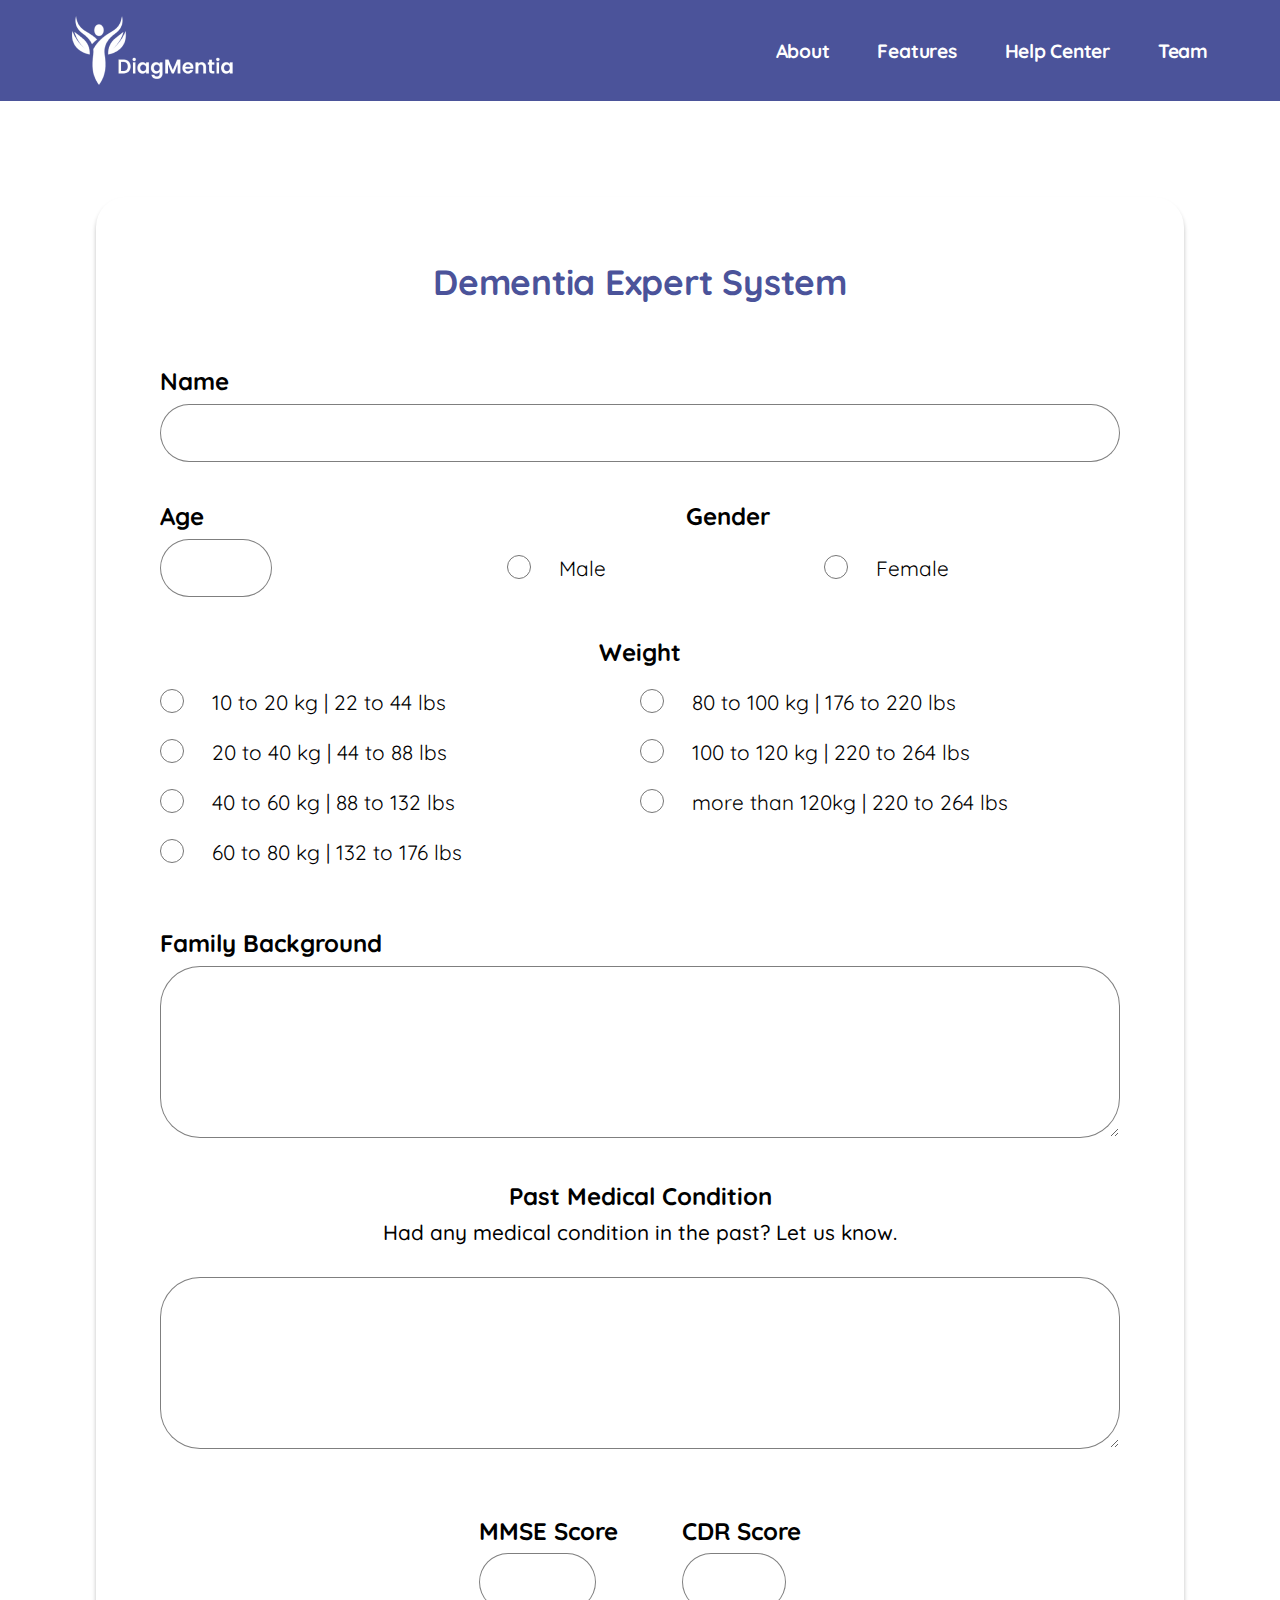
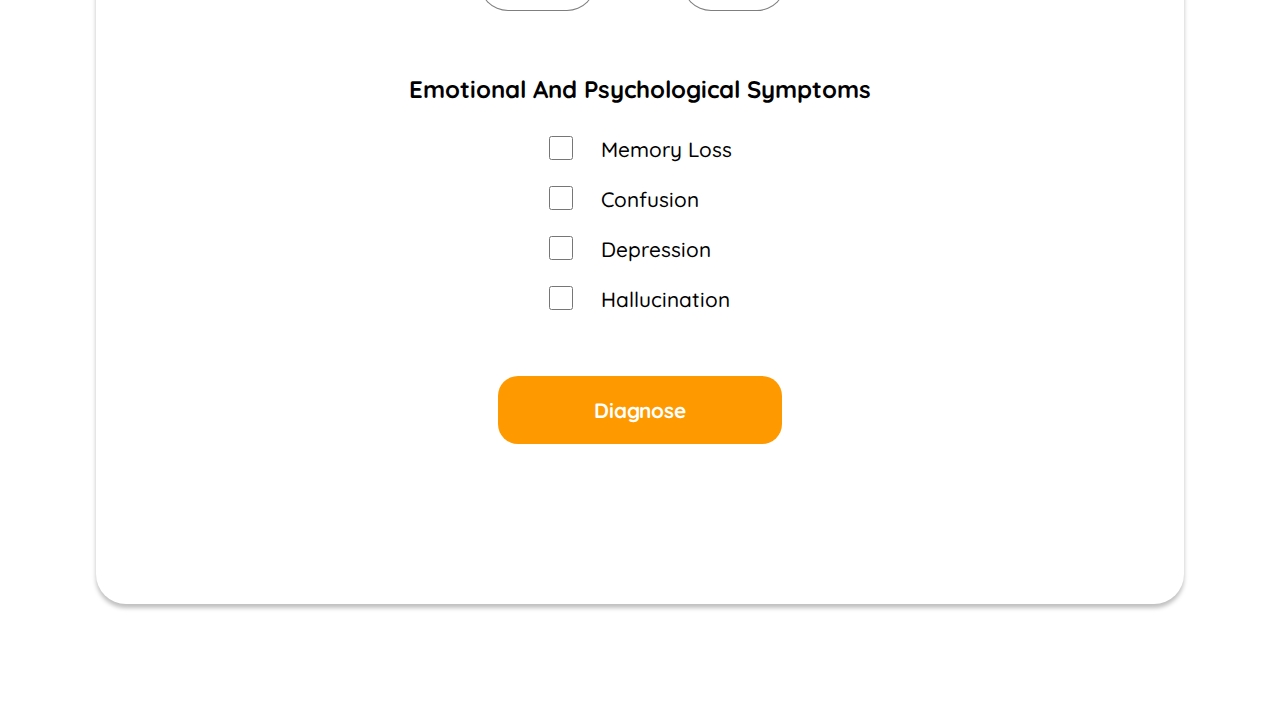
==== diagnose.html @ 1ebf8d58 "Testing page" ====
<!DOCTYPE html>
<html lang="en">
	<head>
		<meta charset="UTF-8" />
		<meta name="viewport" content="width=device-width, initial-scale=1.0" />
		<link rel="preconnect" href="https://fonts.googleapis.com" />
		<link rel="preconnect" href="https://fonts.gstatic.com" crossorigin />
		<link href="https://fonts.googleapis.com/css2?family=Quicksand:wght@400;500;600;700&display=swap" rel="stylesheet" />

		<link rel="stylesheet" href="./css/global.css" />
		<link rel="stylesheet" href="./css/diagnose.css" />
		<title>Diagmentia</title>
	</head>
	<body>
		<!-- Navbar start -->
		<header>
			<img src="./assets/images/logo.png" alt="DiagMentia" />

			<nav>
				<ul>
					<li>About</li>
					<li>Features</li>
					<li>Help Center</li>
					<li>Team</li>
				</ul>
			</nav>
		</header>
		<!-- Navbar end -->

		<!-- Main start -->
		<main>
			<h2>Dementia Expert System</h2>

			<form>
				<section class="first-section">
					<div>
						<label for="name">Name</label>
						<input type="text" name="name" id="name" class="name" required />
					</div>

					<div class="age-gender">
						<div>
							<label for="age">Age</label>
							<input type="number" name="age" id="age" class="age" required />
						</div>

						<div class="gender-con">
							<label for="gender">Gender</label>

							<div>
								<span class="radio-group"><input type="radio" name="gender" value="Male" required /> Male </span>
								<span class="radio-group"><input type="radio" name="gender" value="Female" required /> Female </span>
							</div>
						</div>
					</div>

					<div class="weight-con">
						<label for="weight">Weight</label>

						<div>
							<div>
								<span class="radio-group"
									><input type="radio" name="weight" value="10 to 20 kg | 22 to 44 lbs" required /> 10 to 20 kg | 22 to 44 lbs
								</span>
								<span class="radio-group"
									><input type="radio" name="weight" value="20 to 40 kg | 44 to 88 lbs" required /> 20 to 40 kg | 44 to 88 lbs
								</span>
								<span class="radio-group"
									><input type="radio" name="weight" value="40 to 60 kg | 88 to 132 lbs" required /> 40 to 60 kg | 88 to 132 lbs
								</span>
								<span class="radio-group"
									><input type="radio" name="weight" value="60 to 80 kg | 132 to 176 lbs" required /> 60 to 80 kg | 132 to 176 lbs
								</span>
							</div>

							<div>
								<span class="radio-group"
									><input type="radio" name="weight" value="80 to 100 kg | 176 to 220 lbs" required /> 80 to 100 kg | 176 to 220 lbs
								</span>
								<span class="radio-group"
									><input type="radio" name="weight" value="100 to 120 kg | 220 to 264 lbs" required /> 100 to 120 kg | 220 to 264 lbs
								</span>
								<span class="radio-group"
									><input type="radio" name="weight" value="more than 120kg | 220 to 264 lbs" required /> more than 120kg | 220 to 264 lbs
								</span>
							</div>
						</div>
					</div>

					<div>
						<label for="background">Family Background</label>
						<textarea name="background" id="background" cols="30" rows="6"></textarea>
					</div>
				</section>

				<section class="second-section">
					<div class="condition">
						<label for="condition">Past Medical Condition </label>
						<p>Had any medical condition in the past? Let us know.</p>
						<textarea name="condition" id="condition" cols="30" rows="6"></textarea>
					</div>

					<div class="scores">
						<div>
							<label for="mmse">MMSE Score</label>
							<input type="number" name="mmse" id="mmse" min="0" max="30" required />
						</div>

						<div>
							<label for="cdr">CDR Score</label>
							<input type="number" name="cdr" id="cdr" min="0" max="3" required />
						</div>
					</div>

					<div class="symptoms">
						<label for="symptoms">Emotional And Psychological Symptoms</label>

						<div>
							<span class="radio-group"><input type="checkbox" name="symptoms" id="symptoms" value="Memory Loss" /> Memory Loss </span>
							<span class="radio-group"><input type="checkbox" name="symptoms" id="symptoms" value="Confusion" /> Confusion </span>
							<span class="radio-group"><input type="checkbox" name="symptoms" id="symptoms" value="Depression" /> Depression </span>
							<span class="radio-group"><input type="checkbox" name="symptoms" id="symptoms" value="Hallucination" /> Hallucination </span>
						</div>
					</div>

					<button>Diagnose</button>
				</section>
			</form>

			<section id="result" class="result">
				<h3>Result</h3>

				<div>Diagnosis: <span>Dementia</span></div>
				<div>Diagnosis Range: <span>Severe Dementia</span></div>
				<div>
					Positive Symptoms

					<div class="result-symptoms">
						<div>Memory Loss</div>
						<div>Confusion</div>
						<div>Depression</div>
						<div>Agitation</div>
						<div>Hallucination</div>
					</div>
				</div>

				<div class="btn-group">
					<button>Re-take Test</button>
					<button>Print</button>
				</div>
			</section>
		</main>
		<!-- Main end -->
	</body>
</html>
---- css/global.css ----
* {
	box-sizing: border-box;
	padding: 0;
	margin: 0;
}
body {
	font-weight: 400;
	font-family: 'Quicksand', sans-serif;
}
img {
	max-width: 100%;
}
header {
	display: flex;
	align-items: center;
	justify-content: space-between;
	padding: 1rem 4.5rem;
	background: #4b539a;
}
button {
	border-radius: 1.25rem;
	background: #ff9900;
	color: #ffffff;
	font-size: 1.3rem;
	font-family: 'Quicksand', sans-serif;
	font-weight: 700;
	line-height: 1.25rem;
	letter-spacing: -0.015rem;
	padding: 1.5rem 6rem;
	border: none;
	cursor: pointer;
}
h2 {
	font-size: 2.2rem;
	font-weight: 700;
	line-height: 120%;
	letter-spacing: -0.015rem;
}
nav ul {
	list-style: none;
	display: flex;
	align-items: center;
	gap: 3rem;
	color: #ffffff;
	font-size: 1.2rem;
	font-weight: 700;
	line-height: 1.25rem;
	letter-spacing: -0.015rem;
}
---- css/diagnose.css ----
main {
	border-radius: 30px;
	box-shadow: 0px 4px 4px 0px rgba(0, 0, 0, 0.25);
	margin: 6rem;
	padding: 4rem 4rem;
}
main h2 {
	color: #4b539a;
	text-align: center;
	margin-bottom: 4rem;
}

form {
	padding-bottom: 6rem;
}

.first-section > div {
	margin-bottom: 2.5rem;
}

label {
	font-size: 1.5rem;
	font-weight: 700;
	line-height: 120%;
	display: block;
	margin-bottom: 0.5rem;
}

input[type='text'],
input[type='number'] {
	border-radius: 40px;
	border: 1px solid rgba(0, 0, 0, 0.5);
	padding: 1rem 2rem;
	font-size: 1.3rem;
}
input.name {
	width: 100%;
}
input.age {
	width: 7rem;
}
input::-webkit-outer-spin-button,
input::-webkit-inner-spin-button {
	-webkit-appearance: none;
	margin: 0;
}

input[type='number'] {
	-moz-appearance: textfield;
	appearance: textfield;
}

.radio-group {
	display: flex;
	gap: 1.75rem;
	font-size: 1.3rem;
}
input[type='radio'],
input[type='checkbox'] {
	width: 24px;
	height: 24px;
	accent-color: darkgoldenrod;
	flex-shrink: 0;
}
.age-gender {
	display: flex;
	gap: 4rem;
}
.gender-con {
	flex: 1;
}
.gender-con label {
	text-align: center;
}
.gender-con > div {
	display: flex;
	align-items: center;
	justify-content: space-evenly;
	gap: 3rem;
	height: 59px;
}

.weight-con label {
	text-align: center;
	margin-bottom: 1.4rem;
}
.weight-con > div {
	display: grid;
	grid-template-columns: 1fr 1fr;
}
.weight-con span {
	margin-bottom: 1.5rem;
}

textarea {
	border-radius: 40px;
	border: 1px solid rgba(0, 0, 0, 0.5);
	padding: 1rem 2rem;
	font-size: 1.3rem;
	width: 100%;
	resize: vertical;
}

.second-section > div {
	margin-bottom: 4rem;
}
.second-section .scores {
	display: flex;
	justify-content: center;
	gap: 4rem;
}
.condition {
	text-align: center;
}
.condition p {
	font-size: 1.3rem;
	font-weight: 500;
	margin-bottom: 2rem;
}
.symptoms label {
	text-align: center;
}
.symptoms > div {
	width: max-content;
	font-weight: 500;
	margin: 2rem auto 0;
}
.symptoms span {
	margin-bottom: 1.5rem;
}

.second-section > button {
	margin: auto;
	display: block;
}

section.result {
	display: none;
}
section.result h3 {
	color: #4b539a;
	margin-bottom: 1rem;
	font-size: 1.7rem;
	font-weight: 700;
	line-height: 120%;
	letter-spacing: -0.015rem;
}

section.result > div {
	font-size: 1.5rem;
	font-weight: 700;
	line-height: 120%;
	margin-bottom: 1rem;
}
section.result > div span,
.result-symptoms {
	color: #ff9900;
}
.result-symptoms {
	margin-top: 0.5rem;
}
.result-symptoms > div {
	margin-bottom: 0.5rem;
}
.btn-group {
	display: flex;
	gap: 2rem;
	margin-top: 4rem;
}
.btn-group button {
	flex: 1;
}
.btn-group button:last-child {
	color: #ff9900;
	border: 1px solid #000;
	background-color: transparent;
}
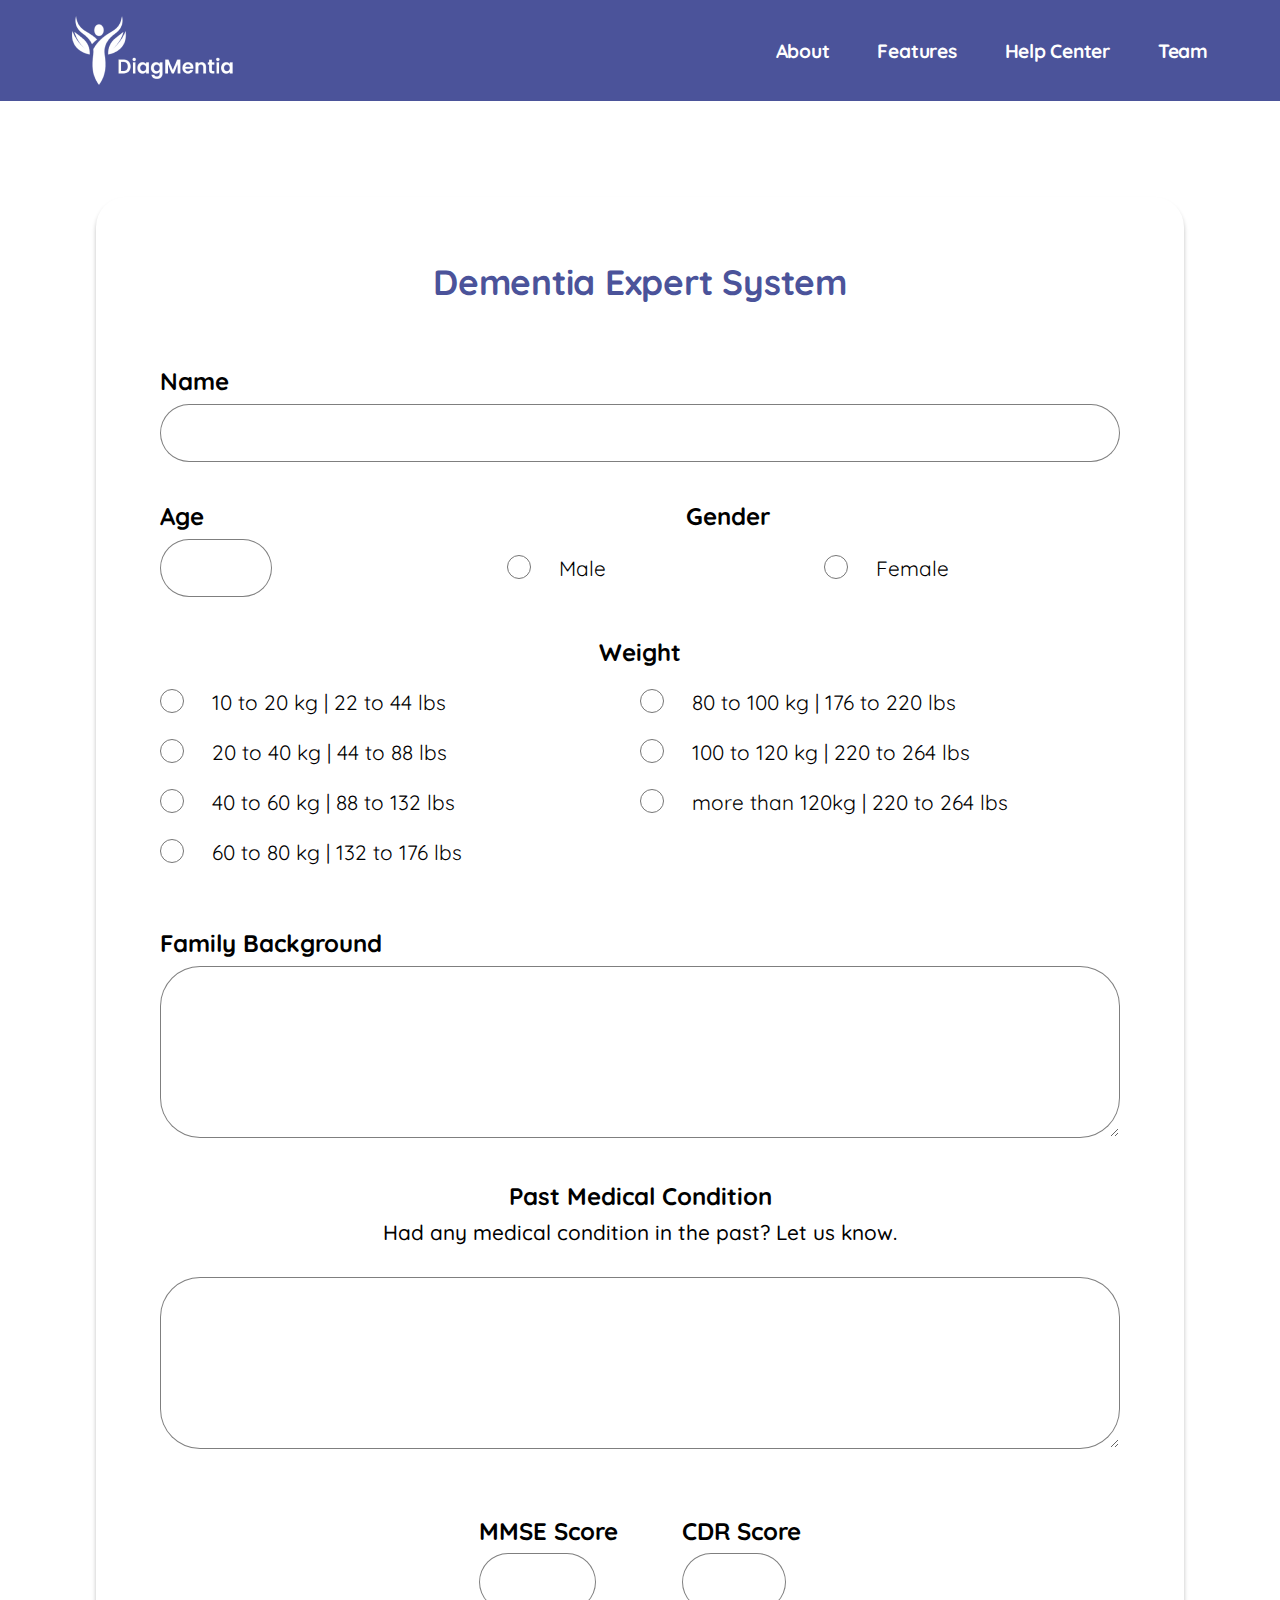
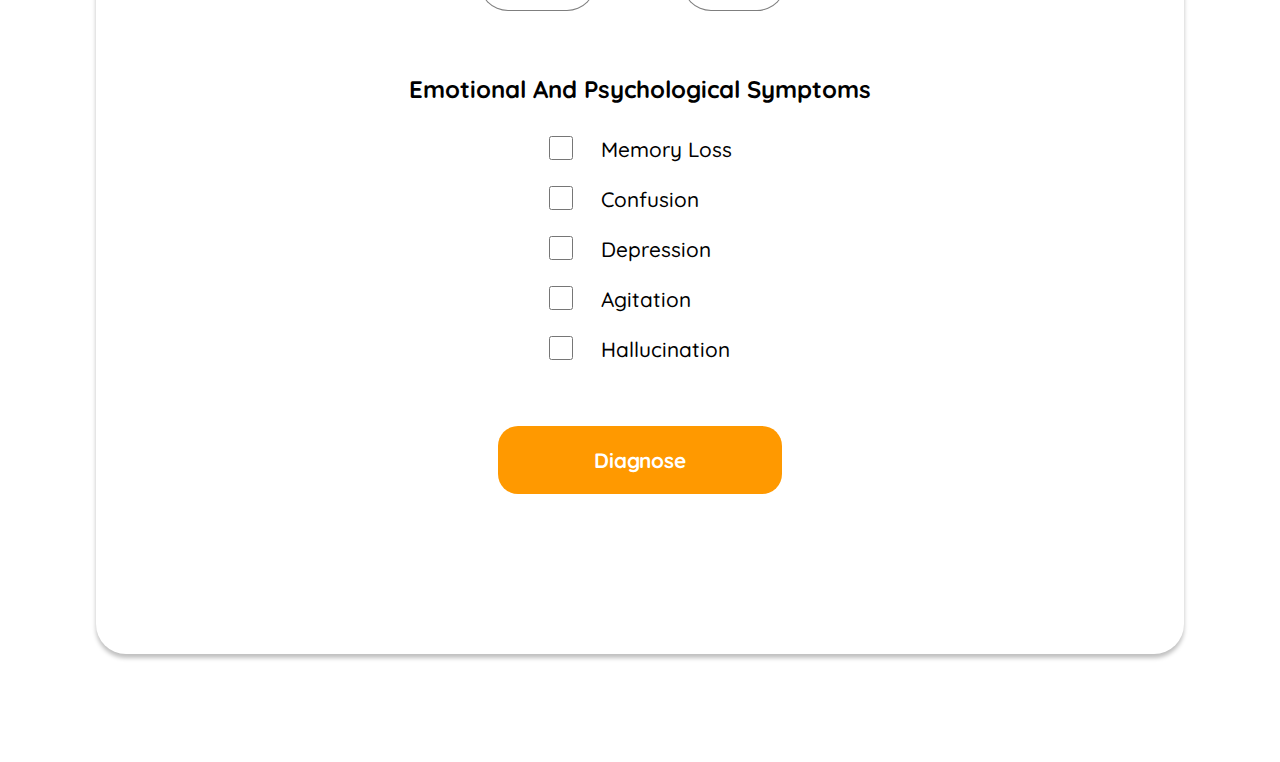
==== commit 1749f4e7: "Integrated python and javascript" ====
--- a/diagnose.html
+++ b/diagnose.html
@@ -10,6 +10,8 @@
 		<link rel="stylesheet" href="./css/global.css" />
 		<link rel="stylesheet" href="./css/diagnose.css" />
 		<title>Diagmentia</title>
+
+		<script src="./scripts/diagnose.js" defer></script>
 	</head>
 	<body>
 		<!-- Navbar start -->
@@ -31,7 +33,7 @@
 		<main>
 			<h2>Dementia Expert System</h2>
 
-			<form>
+			<form id="form">
 				<section class="first-section">
 					<div>
 						<label for="name">Name</label>
@@ -116,10 +118,11 @@
 						<label for="symptoms">Emotional And Psychological Symptoms</label>
 
 						<div>
-							<span class="radio-group"><input type="checkbox" name="symptoms" id="symptoms" value="Memory Loss" /> Memory Loss </span>
-							<span class="radio-group"><input type="checkbox" name="symptoms" id="symptoms" value="Confusion" /> Confusion </span>
-							<span class="radio-group"><input type="checkbox" name="symptoms" id="symptoms" value="Depression" /> Depression </span>
-							<span class="radio-group"><input type="checkbox" name="symptoms" id="symptoms" value="Hallucination" /> Hallucination </span>
+							<span class="radio-group"><input type="checkbox" name="symptoms" id="memory-loss" value="Memory Loss" /> Memory Loss </span>
+							<span class="radio-group"><input type="checkbox" name="symptoms" id="confusion" value="Confusion" /> Confusion </span>
+							<span class="radio-group"><input type="checkbox" name="symptoms" id="depression" value="Depression" /> Depression </span>
+							<span class="radio-group"><input type="checkbox" name="symptoms" id="agitation" value="Agitation" /> Agitation </span>
+							<span class="radio-group"><input type="checkbox" name="symptoms" id="hallucinations" value="Hallucination" /> Hallucination </span>
 						</div>
 					</div>
 
@@ -130,12 +133,18 @@
 			<section id="result" class="result">
 				<h3>Result</h3>
 
-				<div>Diagnosis: <span>Dementia</span></div>
-				<div>Diagnosis Range: <span>Severe Dementia</span></div>
+				<div>Name: <span id="name-result"></span></div>
+				<div>Age: <span id="age-result"></span></div>
+				<div>Gender: <span id="gender-result"></span></div>
+				<div>Weight: <span id="weight-result"></span></div>
+				<div>Family Background: <span id="background-result"></span></div>
+				<div>Previous medical condition: <span id="condition-result"></span></div>
+				<div>Diagnosis: <span id="diagnosis-result"></span></div>
+				<div>Diagnosis Range: <span id="range-result"></span></div>
 				<div>
-					Positive Symptoms
+					Positive Symptoms:
 
-					<div class="result-symptoms">
+					<div class="result-symptoms" id="result-symptoms">
 						<div>Memory Loss</div>
 						<div>Confusion</div>
 						<div>Depression</div>
@@ -145,8 +154,8 @@
 				</div>
 
 				<div class="btn-group">
-					<button>Re-take Test</button>
-					<button>Print</button>
+					<button id="retake">Re-take Test</button>
+					<button id="print">Print</button>
 				</div>
 			</section>
 		</main>
--- a/css/diagnose.css
+++ b/css/diagnose.css
@@ -12,6 +12,9 @@
 
 form {
 	padding-bottom: 6rem;
+}
+form.inactive {
+	display: none;
 }
 
 .first-section > div {
@@ -137,6 +140,9 @@
 section.result {
 	display: none;
 }
+section.result.active {
+	display: block;
+}
 section.result h3 {
 	color: #4b539a;
 	margin-bottom: 1rem;
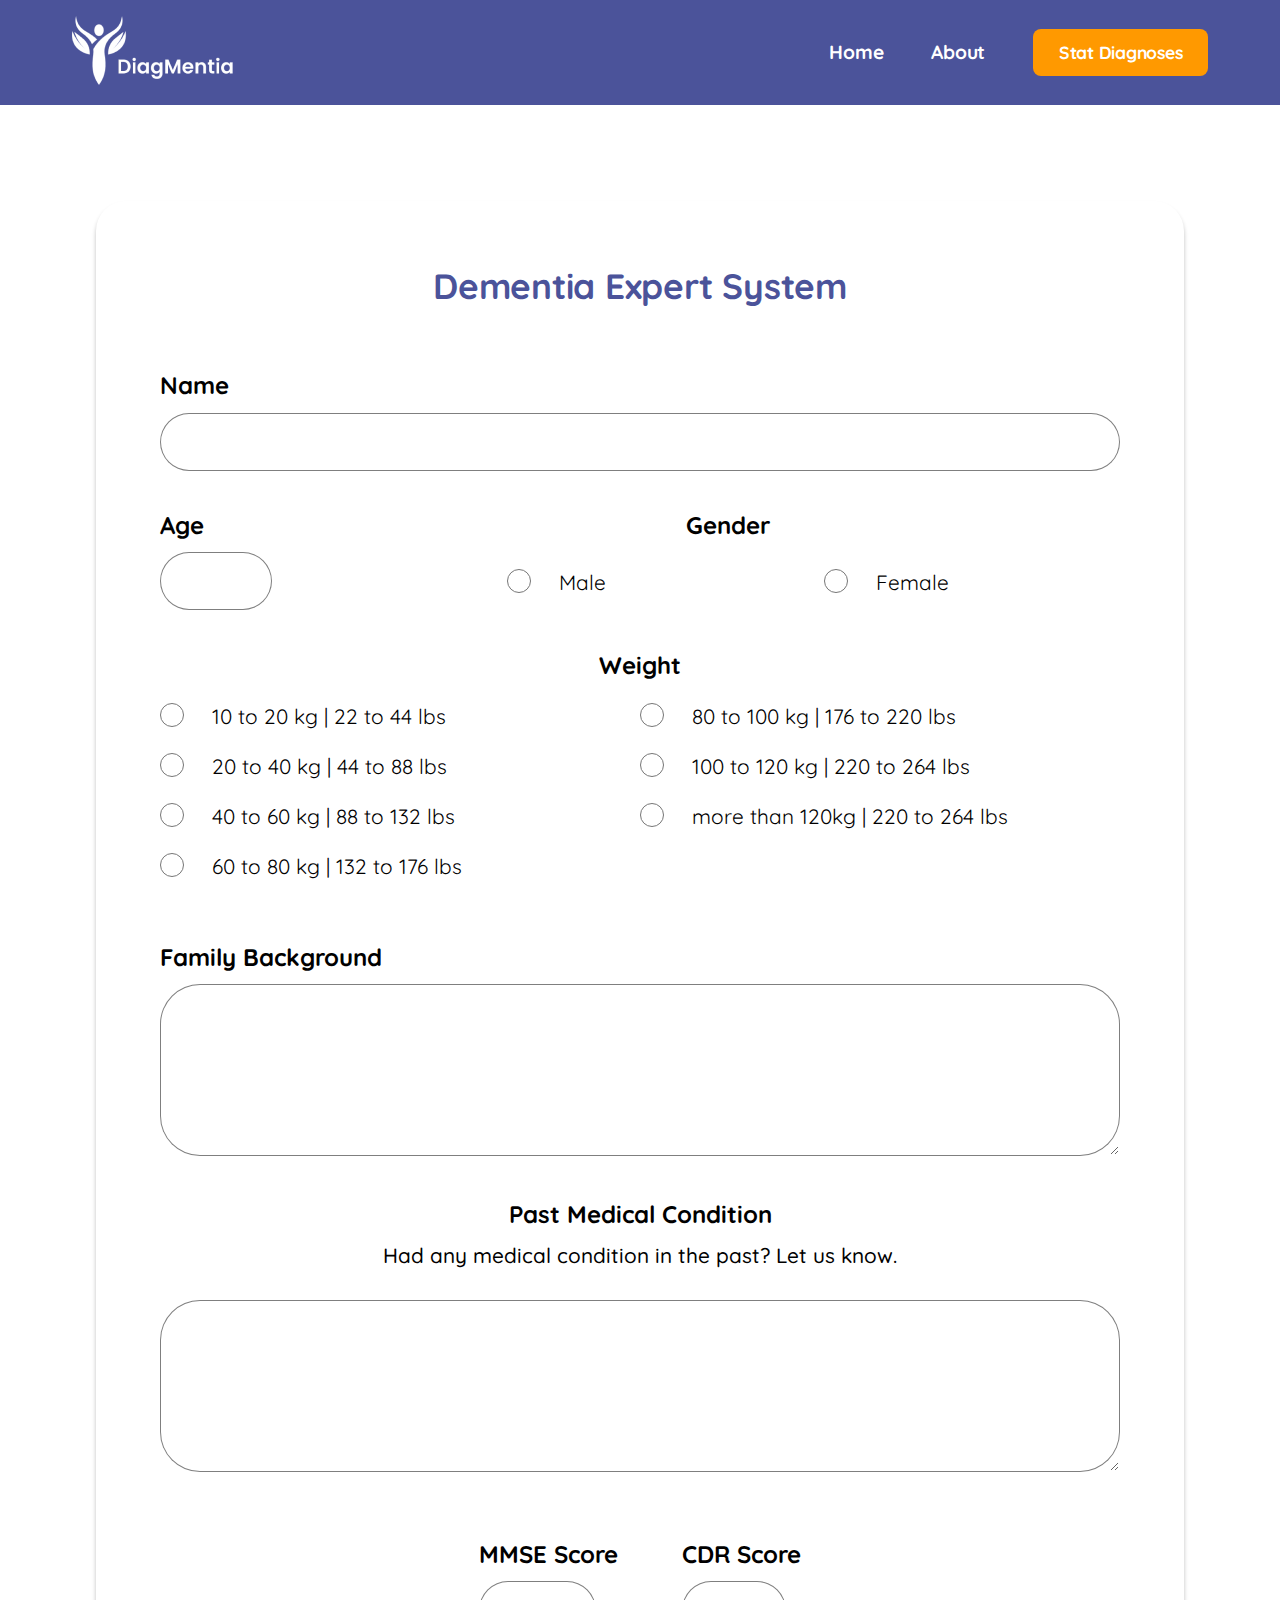
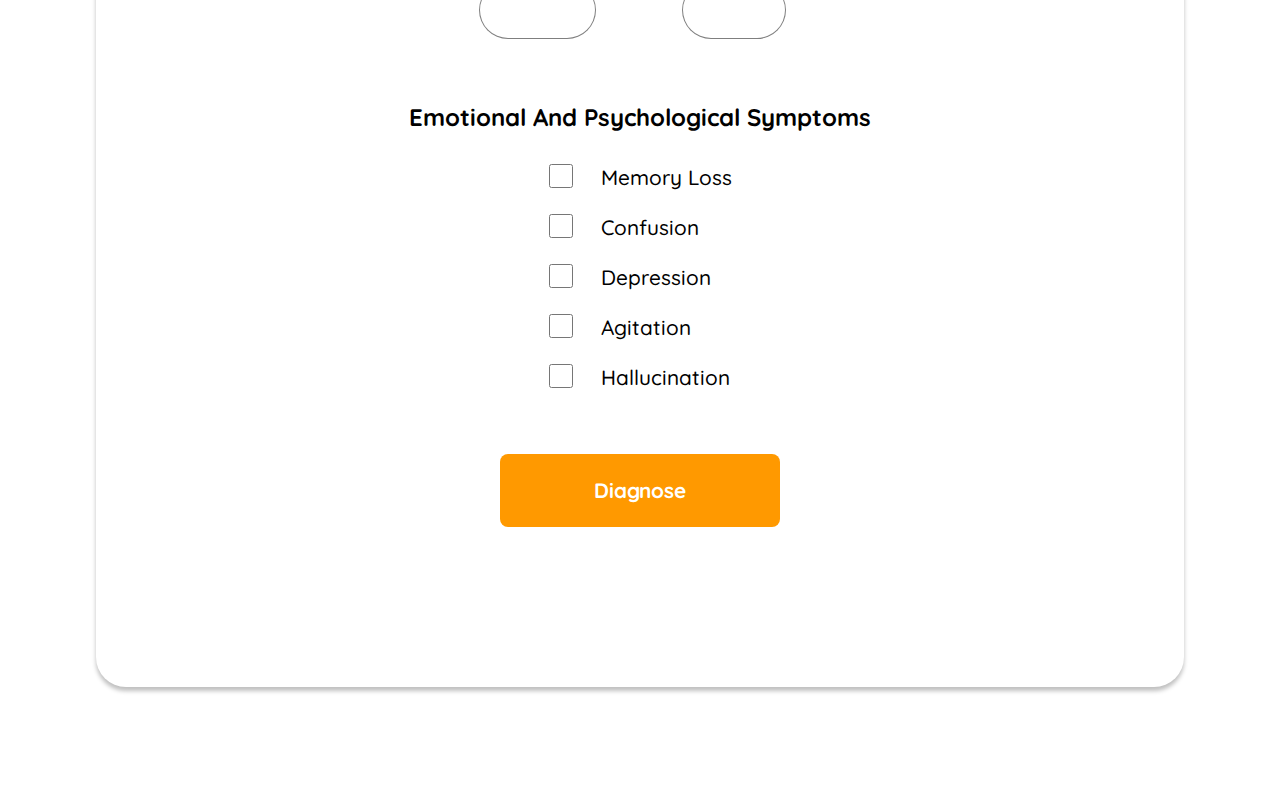
==== commit d9f80cd1: "Mobile responsiveness" ====
--- a/diagnose.html
+++ b/diagnose.html
@@ -11,21 +11,28 @@
 		<link rel="stylesheet" href="./css/diagnose.css" />
 		<title>Diagmentia</title>
 
+		<script src="./scripts/global.js" defer></script>
 		<script src="./scripts/diagnose.js" defer></script>
 	</head>
 	<body>
 		<!-- Navbar start -->
 		<header>
-			<img src="./assets/images/logo.png" alt="DiagMentia" />
+			<a href="index.html">
+				<img src="./assets/images/logo.png" alt="DiagMentia" />
+			</a>
 
-			<nav>
+			<nav id="nav">
 				<ul>
-					<li>About</li>
-					<li>Features</li>
-					<li>Help Center</li>
-					<li>Team</li>
+					<li><a href="index.html">Home</a></li>
+					<li><a href="index.html#about">About</a></li>
+					<li>
+						<a href="diagnose.html"><button>Stat Diagnoses</button></a>
+					</li>
 				</ul>
 			</nav>
+			<div class="menu-con" id="menu-con">
+				<img src="./assets/images/hamburger.png" alt="" />
+			</div>
 		</header>
 		<!-- Navbar end -->
 
@@ -144,13 +151,7 @@
 				<div>
 					Positive Symptoms:
 
-					<div class="result-symptoms" id="result-symptoms">
-						<div>Memory Loss</div>
-						<div>Confusion</div>
-						<div>Depression</div>
-						<div>Agitation</div>
-						<div>Hallucination</div>
-					</div>
+					<ul class="result-symptoms" id="result-symptoms"></ul>
 				</div>
 
 				<div class="btn-group">
--- a/css/global.css
+++ b/css/global.css
@@ -2,6 +2,9 @@
 	box-sizing: border-box;
 	padding: 0;
 	margin: 0;
+}
+html {
+	scroll-behavior: smooth;
 }
 body {
 	font-weight: 400;
@@ -17,14 +20,29 @@
 	padding: 1rem 4.5rem;
 	background: #4b539a;
 }
+@media screen and (max-width: 1000px) {
+	header {
+		padding: 1rem 2rem;
+	}
+}
+@media screen and (max-width: 600px) {
+	header {
+		padding: 1rem;
+	}
+}
+@media screen and (max-width: 1000px) {
+	header img {
+		max-height: 50px;
+	}
+}
 button {
-	border-radius: 1.25rem;
+	border-radius: 8px;
 	background: #ff9900;
 	color: #ffffff;
 	font-size: 1.3rem;
 	font-family: 'Quicksand', sans-serif;
 	font-weight: 700;
-	line-height: 1.25rem;
+	line-height: 120%;
 	letter-spacing: -0.015rem;
 	padding: 1.5rem 6rem;
 	border: none;
@@ -36,14 +54,83 @@
 	line-height: 120%;
 	letter-spacing: -0.015rem;
 }
+@media screen and (max-width: 800px) {
+	button {
+		font-size: 1.2rem;
+	}
+	h2 {
+		font-size: 1.5rem;
+	}
+}
 nav ul {
 	list-style: none;
 	display: flex;
 	align-items: center;
-	gap: 3rem;
+	gap: 1rem 3rem;
 	color: #ffffff;
 	font-size: 1.2rem;
 	font-weight: 700;
-	line-height: 1.25rem;
+	line-height: 120%;
 	letter-spacing: -0.015rem;
 }
+@media screen and (max-width: 800px) {
+	nav ul {
+		gap: 1rem 2rem;
+		font-size: 1.1rem;
+	}
+}
+
+nav a {
+	color: inherit;
+	text-decoration: none;
+}
+nav a:hover,
+nav a:focus {
+	text-decoration: underline;
+}
+nav button {
+	font-size: 1.1rem;
+	padding: 0.8rem 1.6rem;
+	border-radius: 8px;
+}
+.menu-con {
+	display: none;
+	cursor: pointer;
+	width: 28px;
+}
+@media screen and (max-width: 600px) {
+	nav {
+		display: none;
+		position: fixed;
+		top: 86px;
+		background-color: #ffffff;
+		left: 0;
+		right: 0;
+		border-radius: 4px;
+		box-shadow: 0px 4px 4px 0px rgba(0, 0, 0, 0.25);
+		padding: 1rem 0;
+		z-index: 10;
+	}
+	nav.active {
+		display: block;
+	}
+	nav ul {
+		color: #000;
+		flex-direction: column;
+	}
+	nav li,
+	nav a,
+	nav button {
+		display: block;
+		width: 100%;
+		text-align: center;
+	}
+	nav button {
+		background-color: transparent;
+		color: inherit;
+		padding: 0;
+	}
+	.menu-con {
+		display: block;
+	}
+}
--- a/css/diagnose.css
+++ b/css/diagnose.css
@@ -2,12 +2,29 @@
 	border-radius: 30px;
 	box-shadow: 0px 4px 4px 0px rgba(0, 0, 0, 0.25);
 	margin: 6rem;
-	padding: 4rem 4rem;
+	padding: 4rem;
+}
+@media screen and (max-width: 1000px) {
+	main {
+		margin: 2rem;
+		padding: 2rem;
+	}
+}
+@media screen and (max-width: 600px) {
+	main {
+		margin: 1rem;
+		padding: 1rem;
+	}
 }
 main h2 {
 	color: #4b539a;
 	text-align: center;
 	margin-bottom: 4rem;
+}
+@media screen and (max-width: 600px) {
+	main h2 {
+		margin-bottom: 2rem;
+	}
 }
 
 form {
@@ -26,9 +43,13 @@
 	font-weight: 700;
 	line-height: 120%;
 	display: block;
-	margin-bottom: 0.5rem;
-}
-
+	margin-bottom: 0.8rem;
+}
+@media screen and (max-width: 600px) {
+	label {
+		font-size: 1.2rem;
+	}
+}
 input[type='text'],
 input[type='number'] {
 	border-radius: 40px;
@@ -36,6 +57,13 @@
 	padding: 1rem 2rem;
 	font-size: 1.3rem;
 }
+@media screen and (max-width: 600px) {
+	input[type='text'],
+	input[type='number'] {
+		font-size: 1rem;
+		padding: 1rem 1.5rem;
+	}
+}
 input.name {
 	width: 100%;
 }
@@ -57,6 +85,12 @@
 	display: flex;
 	gap: 1.75rem;
 	font-size: 1.3rem;
+}
+@media screen and (max-width: 600px) {
+	.radio-group {
+		font-size: 1rem;
+		gap: 1rem;
+	}
 }
 input[type='radio'],
 input[type='checkbox'] {
@@ -65,9 +99,21 @@
 	accent-color: darkgoldenrod;
 	flex-shrink: 0;
 }
+@media screen and (max-width: 600px) {
+	input[type='radio'],
+	input[type='checkbox'] {
+		width: 20px;
+		height: 20px;
+	}
+}
 .age-gender {
 	display: flex;
-	gap: 4rem;
+	gap: 2.5rem 4rem;
+}
+@media screen and (max-width: 600px) {
+	.age-gender {
+		flex-direction: column;
+	}
 }
 .gender-con {
 	flex: 1;
@@ -79,7 +125,8 @@
 	display: flex;
 	align-items: center;
 	justify-content: space-evenly;
-	gap: 3rem;
+	flex-wrap: wrap;
+	gap: 1rem 3rem;
 	height: 59px;
 }
 
@@ -90,6 +137,13 @@
 .weight-con > div {
 	display: grid;
 	grid-template-columns: 1fr 1fr;
+}
+@media screen and (max-width: 900px) {
+	.weight-con > div {
+		margin: auto;
+		width: fit-content;
+		grid-template-columns: 1fr;
+	}
 }
 .weight-con span {
 	margin-bottom: 1.5rem;
@@ -103,14 +157,20 @@
 	width: 100%;
 	resize: vertical;
 }
+@media screen and (max-width: 600px) {
+	textarea {
+		height: 125px;
+	}
+}
 
 .second-section > div {
 	margin-bottom: 4rem;
 }
 .second-section .scores {
 	display: flex;
+	flex-wrap: wrap;
 	justify-content: center;
-	gap: 4rem;
+	gap: 2rem 4rem;
 }
 .condition {
 	text-align: center;
@@ -119,6 +179,11 @@
 	font-size: 1.3rem;
 	font-weight: 500;
 	margin-bottom: 2rem;
+}
+@media screen and (max-width: 600px) {
+	.condition p {
+		font-size: 1rem;
+	}
 }
 .symptoms label {
 	text-align: center;
@@ -135,6 +200,9 @@
 .second-section > button {
 	margin: auto;
 	display: block;
+	padding: 1.5rem 0;
+	max-width: 100%;
+	width: 280px;
 }
 
 section.result {
@@ -151,6 +219,11 @@
 	line-height: 120%;
 	letter-spacing: -0.015rem;
 }
+@media screen and (max-width: 600px) {
+	section.result h3 {
+		font-size: 1.5rem;
+	}
+}
 
 section.result > div {
 	font-size: 1.5rem;
@@ -158,23 +231,31 @@
 	line-height: 120%;
 	margin-bottom: 1rem;
 }
+@media screen and (max-width: 600px) {
+	section.result > div {
+		font-size: 1.2rem;
+	}
+}
 section.result > div span,
 .result-symptoms {
 	color: #ff9900;
 }
 .result-symptoms {
 	margin-top: 0.5rem;
+	padding-left: 2rem;
 }
 .result-symptoms > div {
 	margin-bottom: 0.5rem;
 }
 .btn-group {
 	display: flex;
-	gap: 2rem;
+	flex-wrap: wrap;
+	gap: 1rem 2rem;
 	margin-top: 4rem;
 }
 .btn-group button {
 	flex: 1;
+	min-width: max-content;
 }
 .btn-group button:last-child {
 	color: #ff9900;
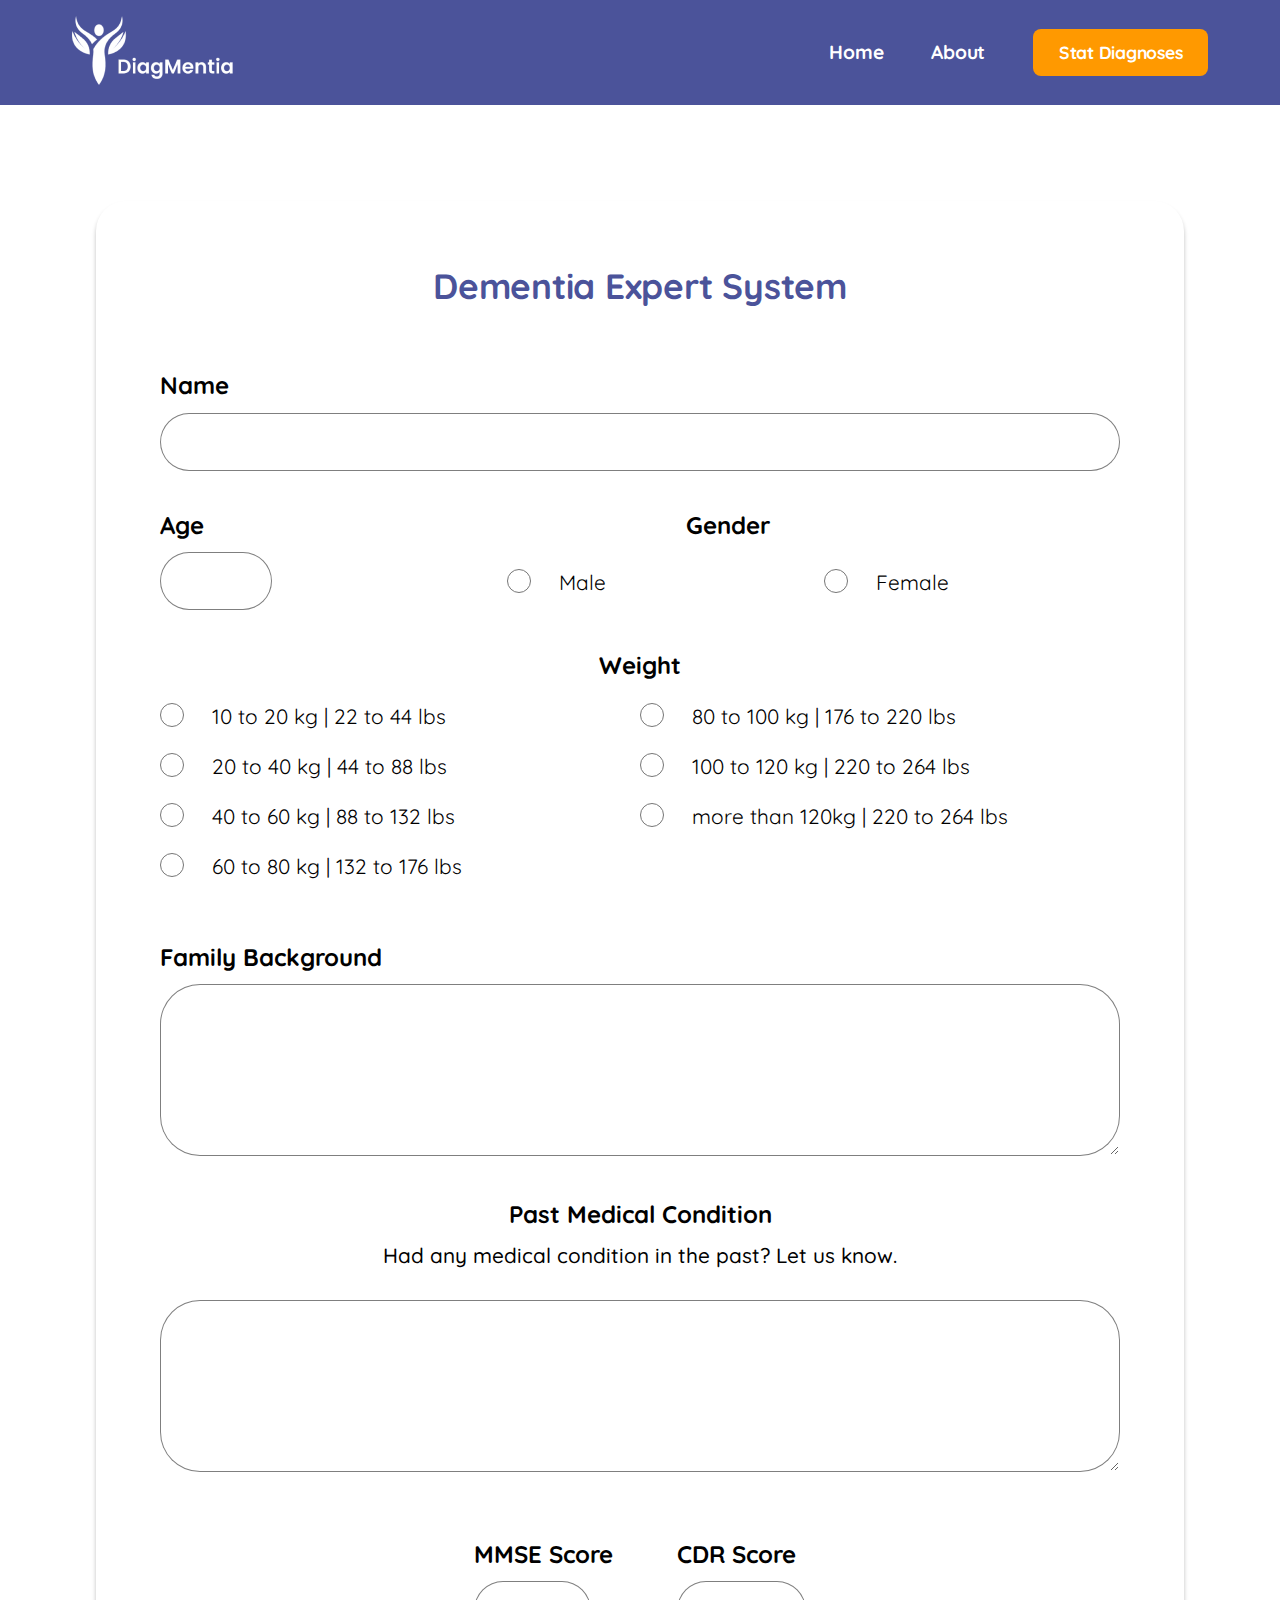
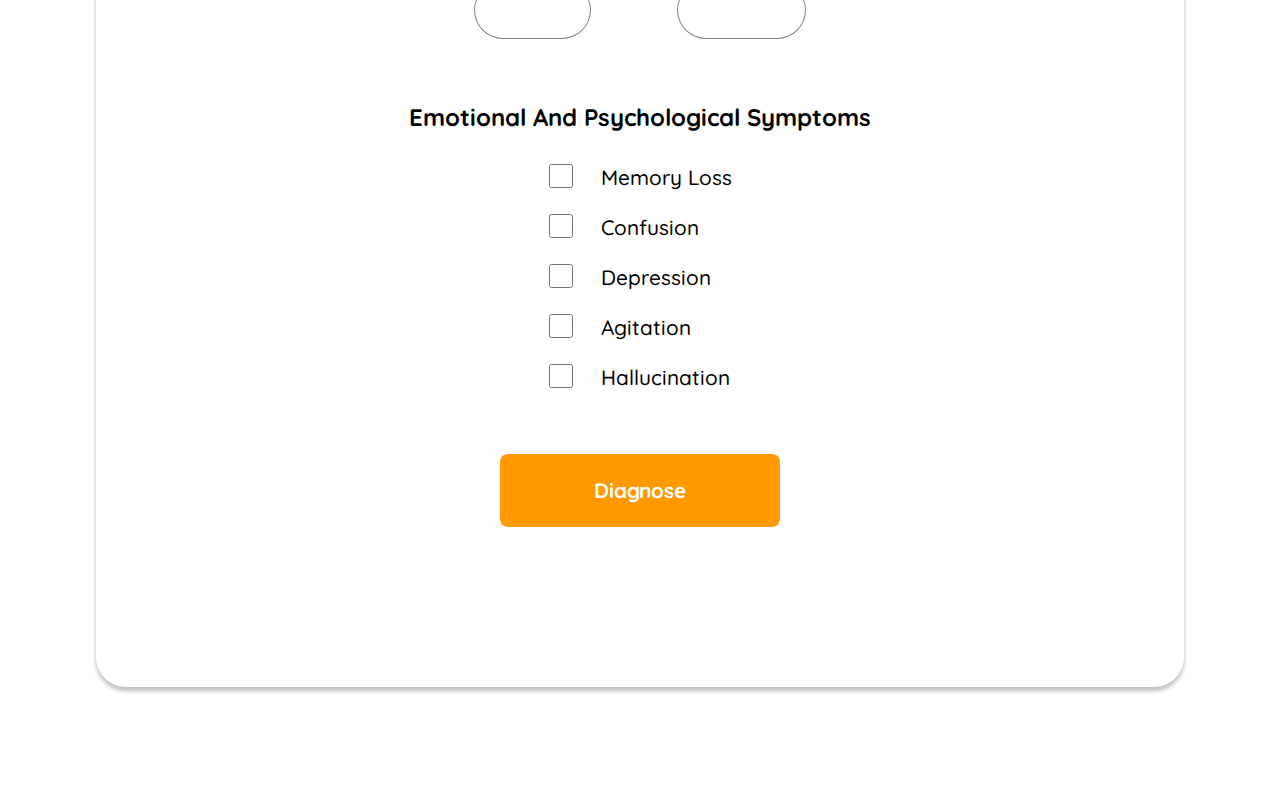
==== commit 4aed8816: "Step added" ====
--- a/diagnose.html
+++ b/diagnose.html
@@ -117,7 +117,7 @@
 
 						<div>
 							<label for="cdr">CDR Score</label>
-							<input type="number" name="cdr" id="cdr" min="0" max="3" required />
+							<input type="number" name="cdr" id="cdr" min="0" max="3" step="0.1" required />
 						</div>
 					</div>
 
